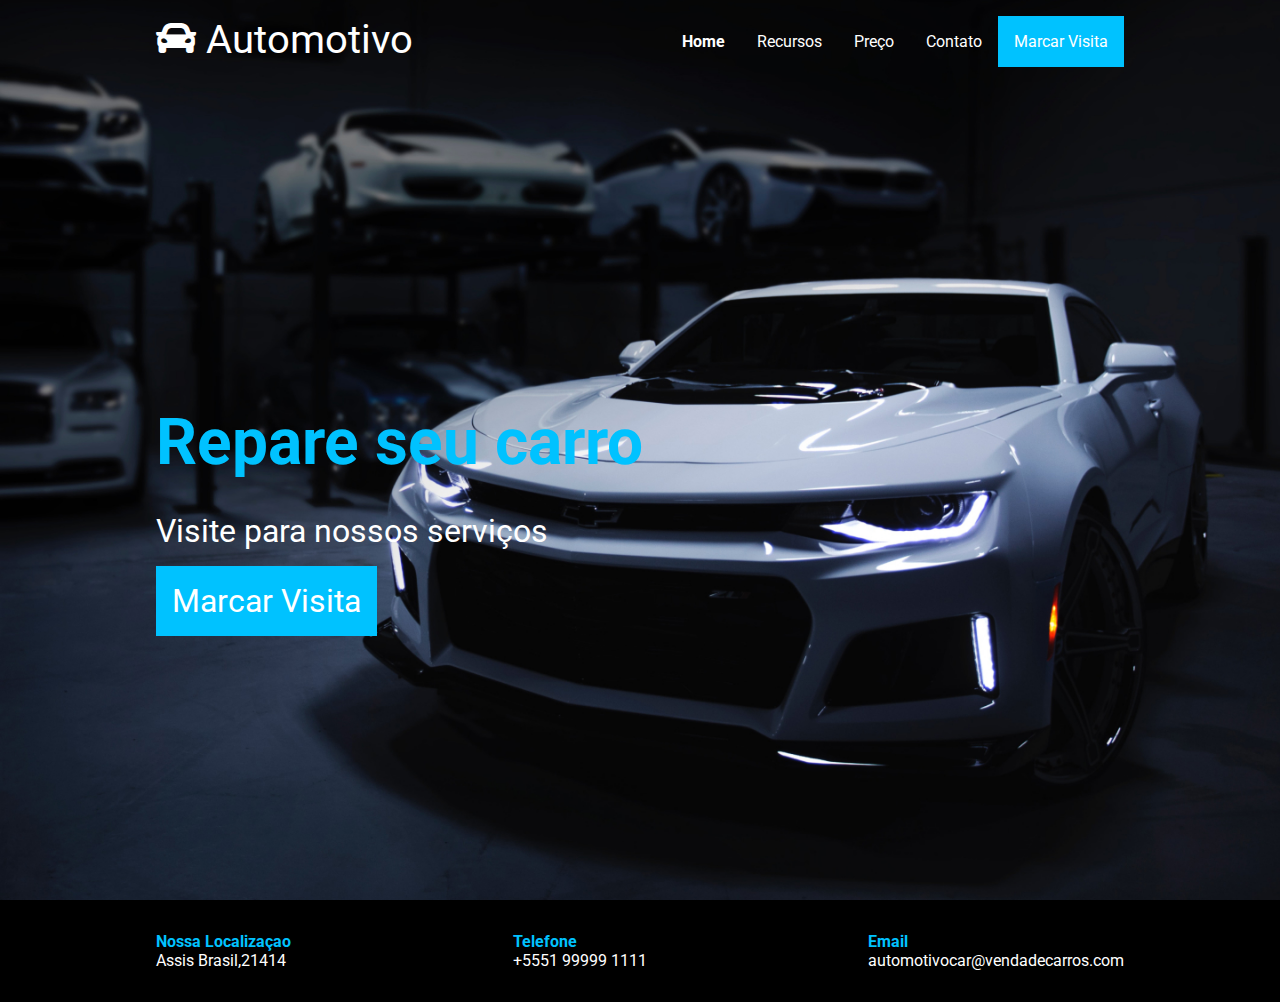
==== carro-css/index.html @ 2172d29f "first commit" ====
<!DOCTYPE html>
<html lang="en">
    <head>
        <meta charset="UTF-8" />
        <meta name="viewport" content="width=device-width, initial-scale=1.0" />
        <title>Carro Design</title>
        <link
            rel="stylesheet"
            href="https://cdnjs.cloudflare.com/ajax/libs/font-awesome/5.14.0/css/all.min.css"
        />
        <link rel="stylesheet" href="style.css" />
        <script src="script.js" defer></script>
    </head>

    <body>
        <header>
            <nav class="container">
                <div class="logo"><i class="fas fa-car"></i> Automotivo</div>
                <ul>
                    <li><a href="#" class="selected">Home</a></li>
                    <li><a href="#">Recursos</a></li>
                    <li><a href="#">Preço</a></li>
                    <li><a href="#">Contato</a></li>
                    <li>
                        <a href="#" class="highlight">Marcar Visita</a>
                    </li>
                </ul>
            </nav>
            <div class="content">
                <div class="container">
                    <h1>Repare seu carro</h1>
                    <p>Visite para nossos serviços</p>
                    <a class="highlight" href="#">Marcar Visita</a>
                </div>
            </div>
        </header>



        <footer>
            <ul class="container">
                <li>
                    <strong>Nossa Localizaçao</strong>
                    <p>Assis Brasil,21414</p>
                </li>
                <li>
                    <strong>Telefone</strong>
                    <p>+5551 99999 1111</p>
                </li>
                <li>
                    <strong>Email</strong>
                    <p>automotivocar@vendadecarros.com</p>
                </li>
            </ul>
        </footer>

    </body>
</html>
---- carro-css/style.css ----
@import url("https://fonts.googleapis.com/css2?family=Roboto:wght@300;400;500;700;900&display=swap");

* {
  box-sizing: border-box;
}

body {
  background-color: #fff;
  font-family: "Roboto", sans-serif;
  margin: 0;
}

.container {
  padding: 1rem;
  margin: 0 auto;
  max-width: 100%;
  width: 1000px;
}


header {
  background-image: url("car-bg.jpg");
  background-size: cover;
  background-position: center center;
  color: white;
  display: flex;
  flex-direction: column;
  min-height: 100vh;
}

.content{
    font-size: 2rem;
    margin: auto;
    max-width: 100%;
}

.content h1 {
    color: #00c2ff;
    margin-bottom: 0;
}

nav {
  display: flex;
  justify-content: space-between;
}

nav .logo {
  font-size: 2.5rem;
}

nav ul {
  display: flex;
  list-style-type: none;
  padding: 0;
}

nav li a {
  color: white;
  padding: 1rem;
  text-decoration: none;
}

.selected {
  font-weight: bold;
}

.highlight {
  background-color: #00c2ff;
  color: white;
  text-decoration: none;
  padding: 1rem;
}

footer {
    background-color: #000;
    color: #fff;
    padding: 1rem;
}

footer ul {
    display: flex;
    align-items: center;
    justify-content: space-between;
    list-style-type: none;
    padding: 0;
}

footer strong {
    color: #00c2ff;
}

footer p {
    margin: 0;
}

@media screen and (max-width: 700px) {
    .content {
        font-size: 1.4rem;
        margin: 2rem auto 0;
    }

    .nav ul{
        flex-direction: column;
    }

    .nav li:not(:last-child) {
        margin-bottom: 1rem;
    }

    nav .highlight {
        display: none;
    }

    footer ul {
        flex-direction: column;
        justify-content: center;
    }

    footer li {
        margin: 1rem;
        text-align: center;
    }
}
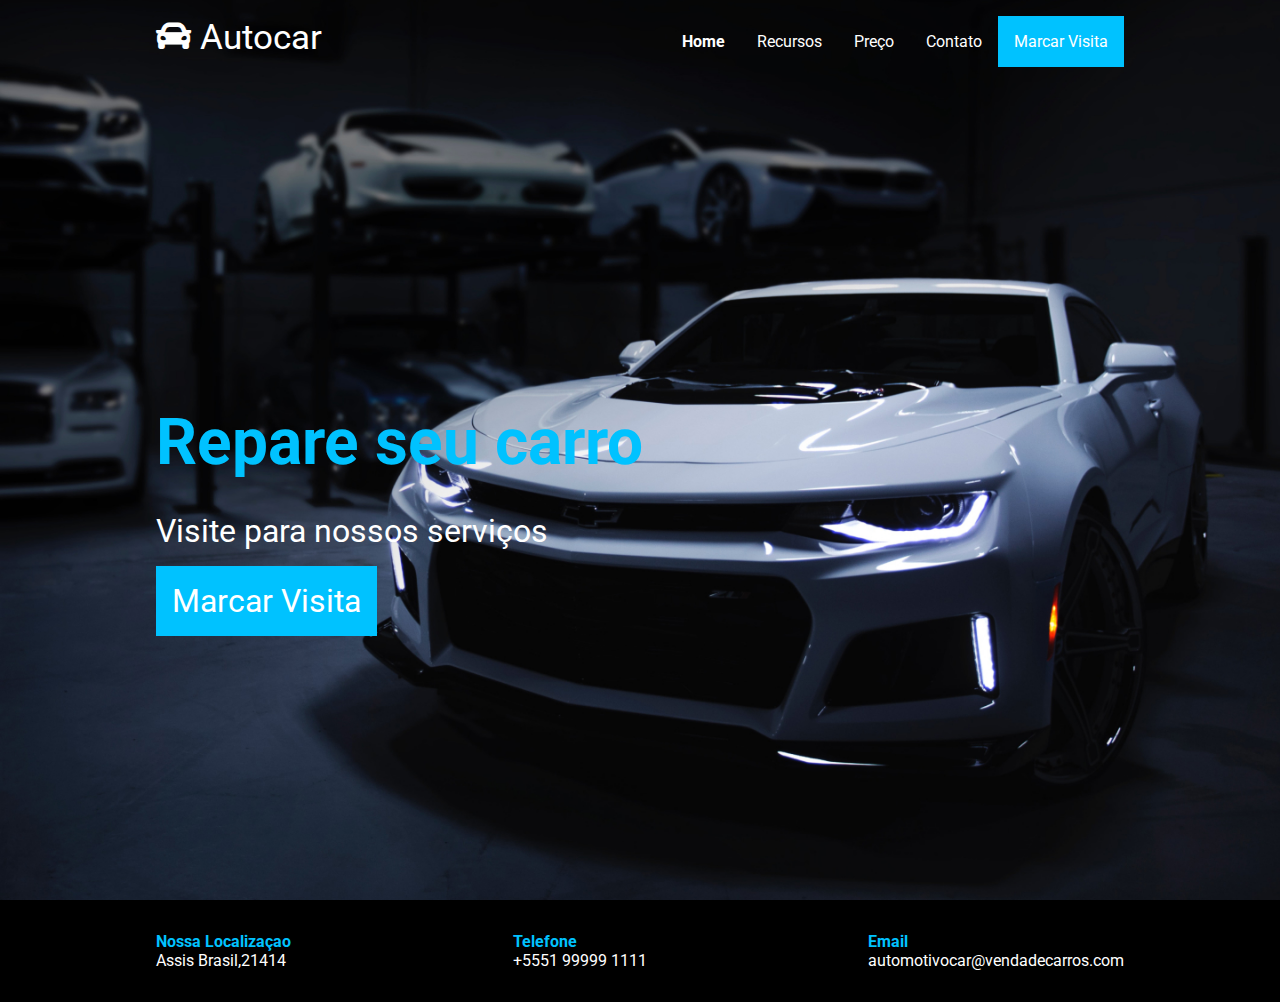
==== commit 4b3f5310: "Tenis Design" ====
--- a/carro-css/index.html
+++ b/carro-css/index.html
@@ -15,7 +15,7 @@
     <body>
         <header>
             <nav class="container">
-                <div class="logo"><i class="fas fa-car"></i> Automotivo</div>
+                <div class="logo"><i class="fas fa-car"></i> Autocar</div>
                 <ul>
                     <li><a href="#" class="selected">Home</a></li>
                     <li><a href="#">Recursos</a></li>
--- a/carro-css/style.css
+++ b/carro-css/style.css
@@ -17,7 +17,6 @@
   width: 1000px;
 }
 
-
 header {
   background-image: url("car-bg.jpg");
   background-size: cover;
@@ -28,15 +27,15 @@
   min-height: 100vh;
 }
 
-.content{
-    font-size: 2rem;
-    margin: auto;
-    max-width: 100%;
+.content {
+  font-size: 2rem;
+  margin: auto;
+  max-width: 100%;
 }
 
 .content h1 {
-    color: #00c2ff;
-    margin-bottom: 0;
+  color: #00c2ff;
+  margin-bottom: 0;
 }
 
 nav {
@@ -45,7 +44,7 @@
 }
 
 nav .logo {
-  font-size: 2.5rem;
+  font-size: 2.2rem;
 }
 
 nav ul {
@@ -72,52 +71,52 @@
 }
 
 footer {
-    background-color: #000;
-    color: #fff;
-    padding: 1rem;
+  background-color: #000;
+  color: #fff;
+  padding: 1rem;
 }
 
 footer ul {
-    display: flex;
-    align-items: center;
-    justify-content: space-between;
-    list-style-type: none;
-    padding: 0;
+  display: flex;
+  align-items: center;
+  justify-content: space-between;
+  list-style-type: none;
+  padding: 0;
 }
 
 footer strong {
-    color: #00c2ff;
+  color: #00c2ff;
 }
 
 footer p {
-    margin: 0;
+  margin: 0;
 }
 
 @media screen and (max-width: 700px) {
-    .content {
-        font-size: 1.4rem;
-        margin: 2rem auto 0;
-    }
+  .content {
+    font-size: 1.4rem;
+    margin: 2rem auto 0;
+  }
 
-    .nav ul{
-        flex-direction: column;
-    }
+  .nav ul {
+    flex-direction: column;
+  }
 
-    .nav li:not(:last-child) {
-        margin-bottom: 1rem;
-    }
+  .nav li:not(:last-child) {
+    margin-bottom: 1rem;
+  }
 
-    nav .highlight {
-        display: none;
-    }
+  nav .highlight {
+    display: none;
+  }
 
-    footer ul {
-        flex-direction: column;
-        justify-content: center;
-    }
+  footer ul {
+    flex-direction: column;
+    justify-content: center;
+  }
 
-    footer li {
-        margin: 1rem;
-        text-align: center;
-    }
-}+  footer li {
+    margin: 1rem;
+    text-align: center;
+  }
+}
